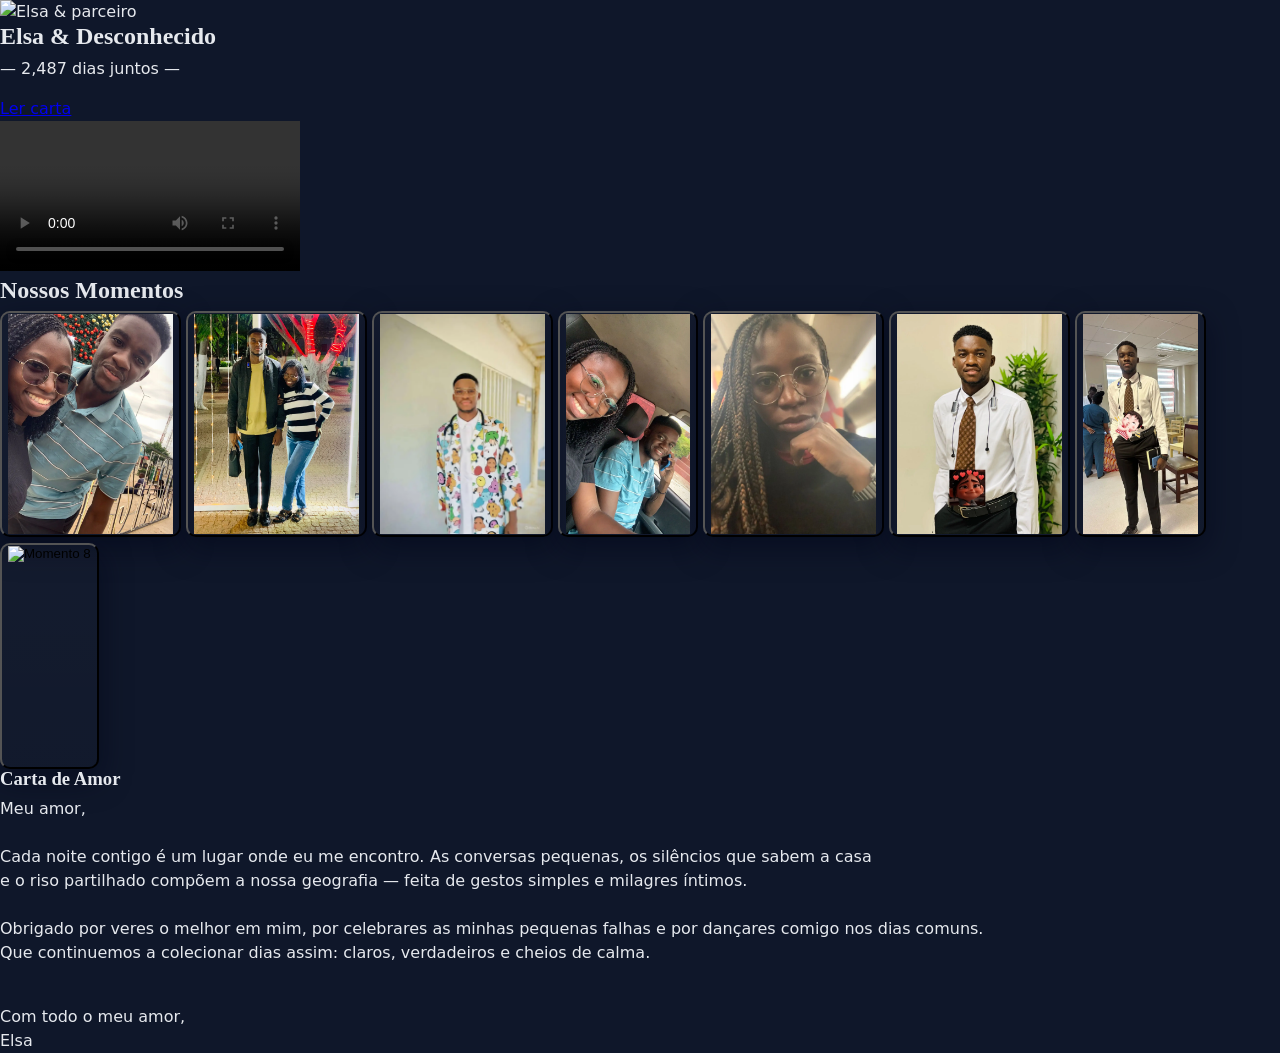
==== public/clients/elsa/index.html @ e3763e03 "talvez agora?" ====
<!doctype html>
<html lang="pt" class="scroll-smooth">
<head>
  <meta charset="utf-8" />
  <meta name="viewport" content="width=device-width,initial-scale=1" />
  <title>Elsa & Desconhecido — Moonlight • LoveLive</title>
  <meta name="description" content="Página Moonlight — amor sob a lua. Fotos, música e carta.">
  <script src="https://cdn.tailwindcss.com"></script>

  <script>
    tailwind.config = {
      theme: {
        extend: {
          colors: {
            moon: {
              deep: '#0F172A',
              soft: '#1E293B',
              silver: '#E5E7EB',
              glow: '#A78BFA'
            }
          },
          fontFamily: { display: ['Playfair Display','serif'], ui: ['Inter','sans-serif'] }
        }
      }
    }
  </script>

  <style>
  /* Theme variables */
:root{
  --moon-deep: #0F172A;
  --moon-soft: #1E293B;
  --moon-silver: #E5E7EB;
  --moon-glow: #A78BFA;
  --text-default: #E6E9EE;
  --muted: rgba(230,233,238,0.78);
  --glass: rgba(255,255,255,0.04);
  --card-shadow: 0 10px 30px rgba(2,6,23,0.55);
  --radius: 12px;
  --max-content-width: 1100px;
  --accent: var(--moon-glow);
  --transition-fast: 180ms;
  --transition-med: 320ms;
  --transition-slow: 520ms;
}

/* Base */
*{box-sizing:border-box}
html,body{height:100%}
body{
  margin:0;
  background:var(--moon-deep);
  color:var(--text-default);
  font-family:Inter,system-ui,-apple-system,"Segoe UI",Roboto,"Helvetica Neue",Arial;
  -webkit-font-smoothing:antialiased;
  -moz-osx-font-smoothing:grayscale;
  line-height:1.5;
  -webkit-text-size-adjust:100%;
}

/* Layout helpers */
.container{
  max-width:var(--max-content-width);
  margin:0 auto;
  padding:0 1rem;
}

/* Typography */
h1,h2,h3,h4{font-family:"Playfair Display",serif;margin:0 0 .5rem;line-height:1.05}
p{margin:0 0 1rem}
.lead{color:var(--muted);font-size:1.05rem}

/* Images */
.photo{object-fit:cover;display:block}
img{max-width:100%;height:auto;display:block}

/* Card / Polaroid */
.polaroid{
  background:linear-gradient(180deg, rgba(255,255,255,0.02), rgba(255,255,255,0.01));
  border-radius:10px;
  overflow:hidden;
  box-shadow:var(--card-shadow);
  transition:transform var(--transition-fast) ease, box-shadow var(--transition-fast) ease;
}
.polaroid:hover{ transform: translateY(-6px) scale(1.01); box-shadow: 0 18px 60px rgba(0,0,0,0.5); }

/* Gallery grid */
.grid-gallery{ display:grid; gap:0.75rem; grid-template-columns: repeat(2, 1fr); }
@media(min-width:768px){ .grid-gallery{ grid-template-columns: repeat(4, 1fr); } }

/* Buttons */
.btn{
  display:inline-flex; align-items:center; gap:.5rem;
  padding:.6rem 1rem; border-radius:999px; font-weight:600;
  transition:opacity var(--transition-fast), transform var(--transition-fast);
}
.btn-primary{ background:var(--accent); color:white; box-shadow:0 8px 26px rgba(167,139,250,0.12); }
.btn-ghost{ background:transparent; color:var(--muted); border:1px solid rgba(230,233,238,0.06); }

/* Lightbox (robust & immersive) */
/* Accepts both .ll-lightbox and #ll-lightbox naming */
.ll-lightbox, #ll-lightbox {
  position: fixed;
  inset: 0;
  display: none;
  align-items: center;
  justify-content: center;
  z-index: 9999;
  background: linear-gradient(180deg, rgba(2,6,23,0.92), rgba(2,6,23,0.96));
  backdrop-filter: blur(8px);
  padding: 2rem;
  -webkit-tap-highlight-color: transparent;
}
.ll-lightbox.open, #ll-lightbox.open { display:flex; }

/* lightbox content wrapper */
.ll-lightbox .content, #ll-lightbox .content {
  position: relative;
  width: min(1200px, 96vw);
  height: min(88vh, 960px);
  display:flex;
  align-items:center;
  justify-content:center;
  gap: 1rem;
}

/* the image itself (large, centered) */
.ll-lightbox img, #ll-lightbox img {
  width:auto;
  height:auto;
  max-width: 92vw;
  max-height: 88vh;
  object-fit: contain;
  border-radius: 14px;
  box-shadow: 0 40px 120px rgba(8,10,30,0.7);
  transition: transform var(--transition-fast) cubic-bezier(.2,.9,.2,1), opacity var(--transition-fast);
  transform-origin: center center;
}

/* subtle zoom animation */
@keyframes zoomSoft {
  from { opacity: 0; transform: scale(.96); }
  to   { opacity: 1; transform: scale(1); }
}
.ll-lightbox.open img, #ll-lightbox.open img { animation: zoomSoft .38s ease both; }

/* controls */
.ll-close, #ll-lightbox .ll-close, .ll-prev, .ll-next {
  position:absolute; z-index: 30;
  background: rgba(0,0,0,0.44); color: #fff;
  border: none; padding: 8px 10px; border-radius: 10px;
  cursor: pointer; backdrop-filter: blur(4px);
  transition: transform var(--transition-fast), opacity var(--transition-fast);
}
.ll-close { top: 16px; right: 16px; }
.ll-prev { left: 12px; top: 50%; transform: translateY(-50%); }
.ll-next { right: 12px; top: 50%; transform: translateY(-50%); }
.ll-close:focus, .ll-prev:focus, .ll-next:focus{ outline: 2px solid rgba(167,139,250,0.22); outline-offset: 3px; }

/* caption & touch hint */
.ll-caption{ color:var(--muted); font-size: .95rem; margin-top:.6rem; text-align:center; }
.ll-touchhint{ position:absolute; bottom:14px; left:50%; transform:translateX(-50%); color:rgba(230,233,238,0.85); font-size:12px; }

/* make controls less intrusive on mobile */
@media(max-width:640px){
  .ll-prev, .ll-next { display:none; }
  .ll-close { top: 10px; right:10px; padding:6px 8px; border-radius:8px; }
}

/* Reveal / micro-animations */
@keyframes fadeUp {
  0% { opacity: 0; transform: translateY(12px); }
  100% { opacity: 1; transform: translateY(0); }
}
@keyframes floatSlow {
  0% { transform: translateY(0); }
  50% { transform: translateY(-4px); }
  100% { transform: translateY(0); }
}
@keyframes pulseSoft {
  0% { transform: scale(1); opacity: 0.95; }
  50% { transform: scale(1.03); opacity: 1; }
  100% { transform: scale(1); opacity: 0.95; }
}

.reveal { animation: fadeUp var(--transition-slow) cubic-bezier(.2,.9,.2,1) forwards; }
.float-slow { animation: floatSlow 4s ease-in-out infinite; }
.pulse-soft { animation: pulseSoft 2.4s ease-in-out infinite; transform-origin:center; }

/* Word helpers (used by JS split) */
.word{ display:inline-block; will-change: transform, opacity; transform-origin: center; }

/* Accessibility: respect reduced motion */
@media (prefers-reduced-motion: reduce) {
  .reveal, .float-slow, .pulse-soft, .ll-lightbox img { animation: none !important; transition:none !important; }
}

/* Footer / small components */
.signature { font-family: "Playfair Display", serif; font-size:1.25rem; color:var(--accent); }

/* Utility helpers */
.hidden { display:none !important; }
.center { display:flex; align-items:center; justify-content:center; }

/* Small responsive tweaks */
@media(min-width:768px){
  .container { padding:0 2rem; }
  .polaroid img { height:220px; object-fit:cover; }
}
@media(max-width:767px){
  .polaroid img { height:160px; }
  .container { padding:0 1rem; }
}

  </style>
</head>
<body class="antialiased bg-moon-deep text-moon-silver font-ui">
  <main class="max-w-3xl mx-auto p-6">
    <!-- HERO -->
    <section class="text-center py-8">
      <div class="mx-auto w-56 h-56 rounded-full overflow-hidden ring-8 ring-moon-soft shadow-lg">
        <img src="/assets/hero.webp" alt="Elsa & parceiro" class="w-full h-full photo">
      </div>
      <h1 class="text-4xl font-bold text-white mt-6">Elsa <span class="text-moon-glow">&amp;</span> Desconhecido</h1>
      <p id="days" class="text-moon-silver/80 mt-2">— X dias juntos —</p>

      <div class="mt-6 flex justify-center gap-3">
      
        <a href="#carta" class="px-4 py-2 border border-moon-silver/20 text-moon-silver rounded-md">Ler carta</a>
      </div>
    </section>

    <!-- VIDEO (CINEMATIC) -->
    <section class="mt-8 bg-black/30 rounded-lg p-4">
      <video src="./assets/clip.mp4" controls playsinline class="w-full rounded-md"></video>
    </section>

    <!-- GALLERY -->
    <section class="mt-8">
      <h2 class="text-xl font-semibold text-white mb-3">Nossos Momentos</h2>

      <div id="gallery" class="grid grid-cols-2 md:grid-cols-4 gap-3">
        <button class="polaroid block p-0 border-0 bg-transparent" data-index="0" aria-label="Abrir imagem 1">
          <img class="w-full h-48 rounded-md photo gallery-img" src="./assets/gallery-01.webp" alt="Momento 1">
        </button>
        <button class="polaroid block p-0 border-0 bg-transparent" data-index="1" aria-label="Abrir imagem 2">
          <img class="w-full h-48 rounded-md photo gallery-img" src="./assets/gallery-02.webp" alt="Momento 2">
        </button>
        <button class="polaroid block p-0 border-0 bg-transparent" data-index="2" aria-label="Abrir imagem 3">
          <img class="w-full h-48 rounded-md photo gallery-img" src="./assets/gallery-03.webp" alt="Momento 3">
        </button>
        <button class="polaroid block p-0 border-0 bg-transparent" data-index="3" aria-label="Abrir imagem 4">
          <img class="w-full h-48 rounded-md photo gallery-img" src="./assets/gallery-04.webp" alt="Momento 4">
        </button>

        <button class="polaroid block p-0 border-0 bg-transparent" data-index="4" aria-label="Abrir imagem 5">
          <img class="w-full h-48 rounded-md photo gallery-img" src="./assets/gallery-05.webp" alt="Momento 5">
        </button>
        <button class="polaroid block p-0 border-0 bg-transparent" data-index="5" aria-label="Abrir imagem 6">
          <img class="w-full h-48 rounded-md photo gallery-img" src="./assets/gallery-06.webp" alt="Momento 6">
        </button>
        <button class="polaroid block p-0 border-0 bg-transparent" data-index="6" aria-label="Abrir imagem 7">
          <img class="w-full h-48 rounded-md photo gallery-img" src="./assets/gallery-07.webp" alt="Momento 7">
        </button>
        <button class="polaroid block p-0 border-0 bg-transparent" data-index="7" aria-label="Abrir imagem 8">
          <img class="w-full h-48 rounded-md photo gallery-img" src="clients/elsa/assets/gallery-08.webp" alt="Momento 8">
        </button>
      </div>
    </section>

  <section id="carta" class="mt-8 bg-moon-soft/6 p-5 rounded-md border border-moon-soft/20 overflow-hidden">
  <h3 class="text-lg font-semibold text-white mb-3">Carta de Amor</h3>

  <article class="relative prose prose-invert max-w-none">
    <p id="love-paragraph" class="text-moon-silver/90 leading-relaxed opacity-0 translate-y-3">
      <span class="word">Meu amor,</span><br><br>
      <span class="word">Cada noite contigo é um lugar onde eu me encontro.</span>
      <span class="word">As conversas pequenas, os silêncios que sabem a casa</span>
      <span class="word">e o riso partilhado compõem a nossa geografia — feita de gestos simples e milagres íntimos.</span><br><br>
      <span class="word">Obrigado por veres o melhor em mim, por celebrares as minhas pequenas falhas</span>
      <span class="word">e por dançares comigo nos dias comuns.</span>
      <span class="word">Que continuemos a colecionar dias assim: claros, verdadeiros e cheios de calma.</span><br><br>
    </p>

    <div class="mt-6 text-right">
      <div id="signature" class="text-sm text-moon-glow font-semibold opacity-0 scale-95">Com todo o meu amor,</div>
      <div id="sign-name" class="font-display text-2xl text-white font-bold mt-1 opacity-0 translate-y-2">Elsa</div>
    </div>
  </article>
</section>
  </main>

  <!-- LIGHTBOX -->
  <div id="ll-lightbox" class="ll-lightbox" role="dialog" aria-hidden="true" aria-label="Visualizador de imagens">
    <div class="content" role="document">
      <button class="ll-close" aria-label="Fechar (Esc)">✕</button>
      <button class="ll-prev" aria-label="Imagem anterior">‹</button>
      <div style="display:flex;flex-direction:column;align-items:center;">
        <img id="ll-img" src="" alt="" />
        <div id="ll-caption" class="ll-caption"></div>
        <div class="ll-touchhint">Swipe para navegar</div>
      </div>
      <button class="ll-next" aria-label="Próxima imagem">›</button>
    </div>
  </div>

  <script>
    // Data e elementos
    const galleryImgs = Array.from(document.querySelectorAll('.gallery-img'));
    const lightbox = document.getElementById('ll-lightbox');
    const llImg = document.getElementById('ll-img');
    const llCaption = document.getElementById('ll-caption');
    const btnClose = document.querySelector('.ll-close');
    const btnPrev = document.querySelector('.ll-prev');
    const btnNext = document.querySelector('.ll-next');
    let currentIndex = 0;

    const items = galleryImgs.map(img => ({
      src: img.getAttribute('src'),
      alt: img.getAttribute('alt') || ''
    }));

    function openLightbox(index){
      currentIndex = index;
      const it = items[currentIndex];
      llImg.src = it.src;
      llImg.alt = it.alt;
      llCaption.textContent = it.alt || `Imagem ${currentIndex + 1}`;
      lightbox.classList.add('open');
      lightbox.setAttribute('aria-hidden','false');
      // focus for keyboard control
      btnClose.focus();
      document.body.style.overflow = 'hidden';
    }
    function closeLightbox(){
      lightbox.classList.remove('open');
      lightbox.setAttribute('aria-hidden','true');
      llImg.src = '';
      document.body.style.overflow = '';
    }
    function next(){
      currentIndex = (currentIndex + 1) % items.length;
      updateLightbox();
    }
    function prev(){
      currentIndex = (currentIndex - 1 + items.length) % items.length;
      updateLightbox();
    }
    function updateLightbox(){
      const it = items[currentIndex];
      llImg.src = it.src;
      llImg.alt = it.alt;
      llCaption.textContent = it.alt || `Imagem ${currentIndex + 1}`;
    }

    // event binding
    document.querySelectorAll('#gallery [data-index]').forEach(btn=>{
      btn.addEventListener('click', (e)=>{
        const i = Number(btn.dataset.index);
        openLightbox(i);
      });
    });

    btnClose.addEventListener('click', closeLightbox);
    btnPrev.addEventListener('click', prev);
    btnNext.addEventListener('click', next);

    // keyboard
    document.addEventListener('keydown', (e)=>{
      if (lightbox.classList.contains('open')){
        if (e.key === 'Escape') closeLightbox();
        if (e.key === 'ArrowRight') next();
        if (e.key === 'ArrowLeft') prev();
      }
    });

    // click outside to close
    lightbox.addEventListener('click', (e)=>{
      if (e.target === lightbox) closeLightbox();
    });

    // touch swipe (simple)
    let startX = 0;
    llImg.addEventListener('touchstart', (e)=> {
      startX = e.touches[0].clientX;
    });
    llImg.addEventListener('touchend', (e)=> {
      const dx = e.changedTouches[0].clientX - startX;
      if (dx > 40) prev();
      else if (dx < -40) next();
    });

    // Optional: preload neighbor images for speed
    function preloadNeighbor(idx){
      const nextIdx = (idx + 1) % items.length;
      const prevIdx = (idx - 1 + items.length) % items.length;
      [nextIdx, prevIdx].forEach(i=>{
        const img = new Image();
        img.src = items[i].src;
      });
    }
    // update preload on open/update
    const obs = new MutationObserver(()=> preloadNeighbor(currentIndex));
    obs.observe(llImg, { attributes: true });

    // compute days from a start date (optional)
    (function computeDays(){
      const startISO = '2020-02-14'; // ajuste se necessário
      const start = new Date(startISO + 'T00:00:00');
      const now = new Date();
      const days = Math.max(0, Math.floor((now - start) / (1000*60*60*24)));
      const el = document.getElementById('days');
      if (el) el.textContent = `— ${days.toLocaleString()} dias juntos —`;
    })();
  </script>
  
<script>
(function() {
  function onReady(fn){ if (document.readyState !== 'loading') fn(); else document.addEventListener('DOMContentLoaded', fn); }

  onReady(function(){
    const para = document.getElementById('love-paragraph');
    const sigText = document.getElementById('sign-name');
    const sigNote = document.getElementById('signature');

    // safety: if para missing, bail out gracefully and reveal nothing
    if (!para) {
      // fallback: show signature if exists
      if (sigNote) sigNote.style.opacity = '1';
      if (sigText) sigText.style.opacity = '1';
      return;
    }

    // If spans.word are not present, wrap text into spans automatically
    let words = Array.from(para.querySelectorAll('.word'));
    if (words.length === 0) {
      // take the raw text (preserve inner line breaks)
      const raw = para.innerHTML.trim();
      // split by spaces but preserve <br> tags
      // convert into spans while preserving existing <br> and tags
      // simple approach: split on spaces and replace
      const tokens = raw.split(/\s+/);
      para.innerHTML = tokens.map(t => {
        if (t.includes('<br') || t === '<br>' || t === '<br/>') return t;
        return `<span class="word">${t.replace(/</g,'&lt;')}</span>`;
      }).join(' ');
      words = Array.from(para.querySelectorAll('.word'));
    }

    // prepare initial styles
    para.style.opacity = '0';
    words.forEach(w => { w.style.opacity = '0'; });

    // reveal helper (stagger + optional float)
    function revealOnce() {
      // reveal container with animation class (keeps CSS separation)
      para.classList.add('reveal');
      // stagger words
      words.forEach((w, i) => {
        const delay = 140 + i * 28;
        setTimeout(() => {
          w.style.transition = 'opacity 320ms ease, transform 360ms ease';
          w.style.opacity = '1';
          // subtle float for variety
          if (i % 4 === 0) w.classList.add('float-slow');
        }, delay);
      });

      // signature reveal after words
      setTimeout(() => {
        if (sigNote) { sigNote.classList.add('reveal','pulse-soft'); sigNote.style.opacity = '1'; }
        if (sigText) { sigText.classList.add('reveal'); sigText.style.opacity = '1'; }
      }, 850);
    }

    // IntersectionObserver to trigger when in view (with guard)
    let ioFired = false;
    if ('IntersectionObserver' in window) {
      const io = new IntersectionObserver((entries, obs) => {
        entries.forEach(entry => {
          if (!entry.isIntersecting) return;
          if (ioFired) return;
          ioFired = true;
          // ensure container visible (animation keyframes handle movement)
          para.style.opacity = '1';
          revealOnce();
          obs.disconnect();
        });
      }, { threshold: 0.16 });
      io.observe(para);
    } else {
      // fallback for older browsers: reveal after a short timeout
      setTimeout(() => {
        para.style.opacity = '1';
        revealOnce();
      }, 600);
    }

    // safety fallback if IO never fires (still hidden) -> reveal after 3s
    setTimeout(() => {
      if (!ioFired) {
        para.style.opacity = '1';
        revealOnce();
      }
    }, 3000);
  });
})();
</script>

</body>
</html>
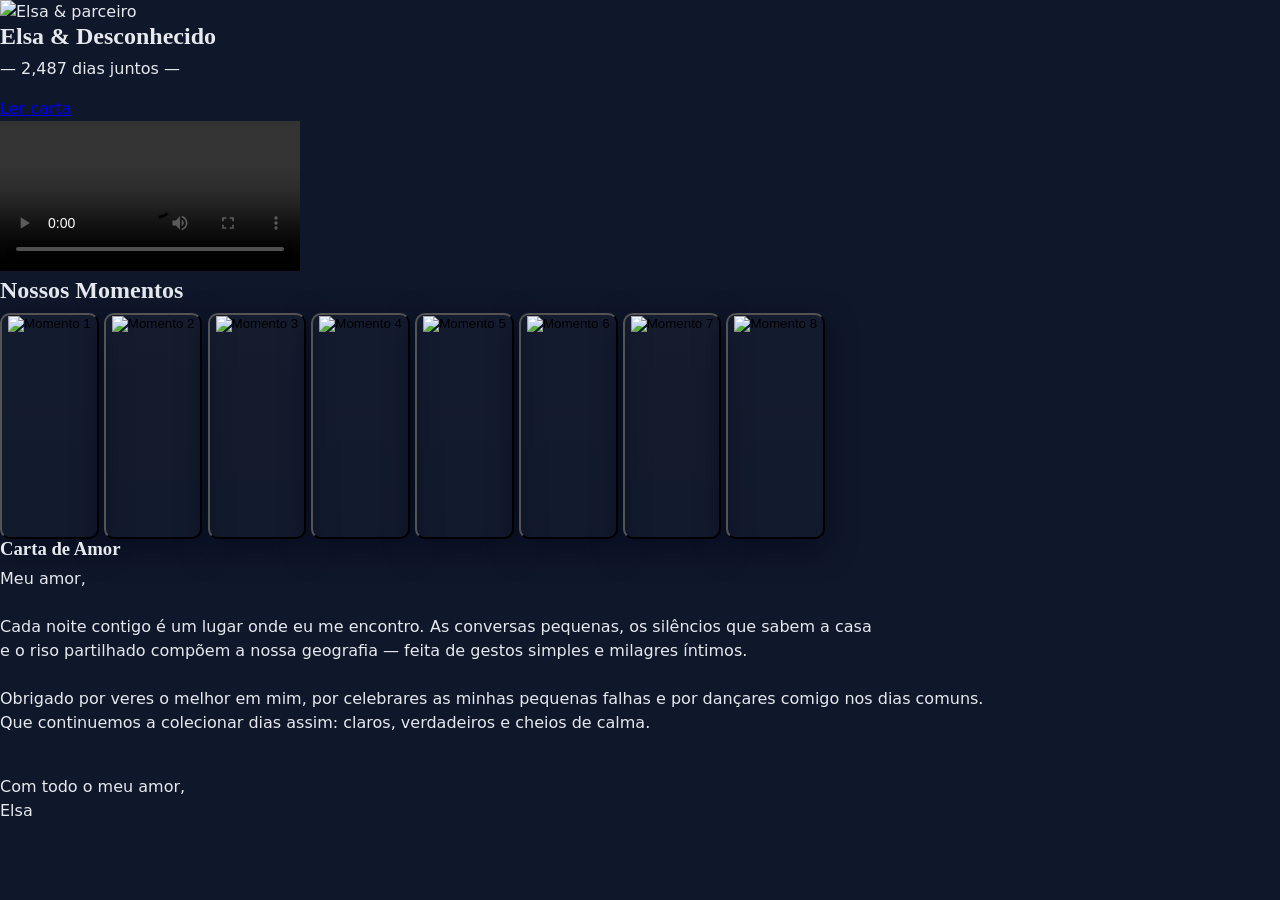
==== commit f6ec2d2c: "talvez agora? 2" ====
--- a/public/clients/elsa/index.html
+++ b/public/clients/elsa/index.html
@@ -5,214 +5,12 @@
   <meta name="viewport" content="width=device-width,initial-scale=1" />
   <title>Elsa & Desconhecido — Moonlight • LoveLive</title>
   <meta name="description" content="Página Moonlight — amor sob a lua. Fotos, música e carta.">
+  <link rel="stylesheet" href="style.css">
   <script src="https://cdn.tailwindcss.com"></script>
 
-  <script>
-    tailwind.config = {
-      theme: {
-        extend: {
-          colors: {
-            moon: {
-              deep: '#0F172A',
-              soft: '#1E293B',
-              silver: '#E5E7EB',
-              glow: '#A78BFA'
-            }
-          },
-          fontFamily: { display: ['Playfair Display','serif'], ui: ['Inter','sans-serif'] }
-        }
-      }
-    }
-  </script>
-
-  <style>
-  /* Theme variables */
-:root{
-  --moon-deep: #0F172A;
-  --moon-soft: #1E293B;
-  --moon-silver: #E5E7EB;
-  --moon-glow: #A78BFA;
-  --text-default: #E6E9EE;
-  --muted: rgba(230,233,238,0.78);
-  --glass: rgba(255,255,255,0.04);
-  --card-shadow: 0 10px 30px rgba(2,6,23,0.55);
-  --radius: 12px;
-  --max-content-width: 1100px;
-  --accent: var(--moon-glow);
-  --transition-fast: 180ms;
-  --transition-med: 320ms;
-  --transition-slow: 520ms;
-}
-
-/* Base */
-*{box-sizing:border-box}
-html,body{height:100%}
-body{
-  margin:0;
-  background:var(--moon-deep);
-  color:var(--text-default);
-  font-family:Inter,system-ui,-apple-system,"Segoe UI",Roboto,"Helvetica Neue",Arial;
-  -webkit-font-smoothing:antialiased;
-  -moz-osx-font-smoothing:grayscale;
-  line-height:1.5;
-  -webkit-text-size-adjust:100%;
-}
-
-/* Layout helpers */
-.container{
-  max-width:var(--max-content-width);
-  margin:0 auto;
-  padding:0 1rem;
-}
-
-/* Typography */
-h1,h2,h3,h4{font-family:"Playfair Display",serif;margin:0 0 .5rem;line-height:1.05}
-p{margin:0 0 1rem}
-.lead{color:var(--muted);font-size:1.05rem}
-
-/* Images */
-.photo{object-fit:cover;display:block}
-img{max-width:100%;height:auto;display:block}
-
-/* Card / Polaroid */
-.polaroid{
-  background:linear-gradient(180deg, rgba(255,255,255,0.02), rgba(255,255,255,0.01));
-  border-radius:10px;
-  overflow:hidden;
-  box-shadow:var(--card-shadow);
-  transition:transform var(--transition-fast) ease, box-shadow var(--transition-fast) ease;
-}
-.polaroid:hover{ transform: translateY(-6px) scale(1.01); box-shadow: 0 18px 60px rgba(0,0,0,0.5); }
-
-/* Gallery grid */
-.grid-gallery{ display:grid; gap:0.75rem; grid-template-columns: repeat(2, 1fr); }
-@media(min-width:768px){ .grid-gallery{ grid-template-columns: repeat(4, 1fr); } }
-
-/* Buttons */
-.btn{
-  display:inline-flex; align-items:center; gap:.5rem;
-  padding:.6rem 1rem; border-radius:999px; font-weight:600;
-  transition:opacity var(--transition-fast), transform var(--transition-fast);
-}
-.btn-primary{ background:var(--accent); color:white; box-shadow:0 8px 26px rgba(167,139,250,0.12); }
-.btn-ghost{ background:transparent; color:var(--muted); border:1px solid rgba(230,233,238,0.06); }
-
-/* Lightbox (robust & immersive) */
-/* Accepts both .ll-lightbox and #ll-lightbox naming */
-.ll-lightbox, #ll-lightbox {
-  position: fixed;
-  inset: 0;
-  display: none;
-  align-items: center;
-  justify-content: center;
-  z-index: 9999;
-  background: linear-gradient(180deg, rgba(2,6,23,0.92), rgba(2,6,23,0.96));
-  backdrop-filter: blur(8px);
-  padding: 2rem;
-  -webkit-tap-highlight-color: transparent;
-}
-.ll-lightbox.open, #ll-lightbox.open { display:flex; }
-
-/* lightbox content wrapper */
-.ll-lightbox .content, #ll-lightbox .content {
-  position: relative;
-  width: min(1200px, 96vw);
-  height: min(88vh, 960px);
-  display:flex;
-  align-items:center;
-  justify-content:center;
-  gap: 1rem;
-}
-
-/* the image itself (large, centered) */
-.ll-lightbox img, #ll-lightbox img {
-  width:auto;
-  height:auto;
-  max-width: 92vw;
-  max-height: 88vh;
-  object-fit: contain;
-  border-radius: 14px;
-  box-shadow: 0 40px 120px rgba(8,10,30,0.7);
-  transition: transform var(--transition-fast) cubic-bezier(.2,.9,.2,1), opacity var(--transition-fast);
-  transform-origin: center center;
-}
-
-/* subtle zoom animation */
-@keyframes zoomSoft {
-  from { opacity: 0; transform: scale(.96); }
-  to   { opacity: 1; transform: scale(1); }
-}
-.ll-lightbox.open img, #ll-lightbox.open img { animation: zoomSoft .38s ease both; }
-
-/* controls */
-.ll-close, #ll-lightbox .ll-close, .ll-prev, .ll-next {
-  position:absolute; z-index: 30;
-  background: rgba(0,0,0,0.44); color: #fff;
-  border: none; padding: 8px 10px; border-radius: 10px;
-  cursor: pointer; backdrop-filter: blur(4px);
-  transition: transform var(--transition-fast), opacity var(--transition-fast);
-}
-.ll-close { top: 16px; right: 16px; }
-.ll-prev { left: 12px; top: 50%; transform: translateY(-50%); }
-.ll-next { right: 12px; top: 50%; transform: translateY(-50%); }
-.ll-close:focus, .ll-prev:focus, .ll-next:focus{ outline: 2px solid rgba(167,139,250,0.22); outline-offset: 3px; }
-
-/* caption & touch hint */
-.ll-caption{ color:var(--muted); font-size: .95rem; margin-top:.6rem; text-align:center; }
-.ll-touchhint{ position:absolute; bottom:14px; left:50%; transform:translateX(-50%); color:rgba(230,233,238,0.85); font-size:12px; }
-
-/* make controls less intrusive on mobile */
-@media(max-width:640px){
-  .ll-prev, .ll-next { display:none; }
-  .ll-close { top: 10px; right:10px; padding:6px 8px; border-radius:8px; }
-}
-
-/* Reveal / micro-animations */
-@keyframes fadeUp {
-  0% { opacity: 0; transform: translateY(12px); }
-  100% { opacity: 1; transform: translateY(0); }
-}
-@keyframes floatSlow {
-  0% { transform: translateY(0); }
-  50% { transform: translateY(-4px); }
-  100% { transform: translateY(0); }
-}
-@keyframes pulseSoft {
-  0% { transform: scale(1); opacity: 0.95; }
-  50% { transform: scale(1.03); opacity: 1; }
-  100% { transform: scale(1); opacity: 0.95; }
-}
-
-.reveal { animation: fadeUp var(--transition-slow) cubic-bezier(.2,.9,.2,1) forwards; }
-.float-slow { animation: floatSlow 4s ease-in-out infinite; }
-.pulse-soft { animation: pulseSoft 2.4s ease-in-out infinite; transform-origin:center; }
-
-/* Word helpers (used by JS split) */
-.word{ display:inline-block; will-change: transform, opacity; transform-origin: center; }
-
-/* Accessibility: respect reduced motion */
-@media (prefers-reduced-motion: reduce) {
-  .reveal, .float-slow, .pulse-soft, .ll-lightbox img { animation: none !important; transition:none !important; }
-}
-
-/* Footer / small components */
-.signature { font-family: "Playfair Display", serif; font-size:1.25rem; color:var(--accent); }
-
-/* Utility helpers */
-.hidden { display:none !important; }
-.center { display:flex; align-items:center; justify-content:center; }
-
-/* Small responsive tweaks */
-@media(min-width:768px){
-  .container { padding:0 2rem; }
-  .polaroid img { height:220px; object-fit:cover; }
-}
-@media(max-width:767px){
-  .polaroid img { height:160px; }
-  .container { padding:0 1rem; }
-}
-
-  </style>
+  
+
+  
 </head>
 <body class="antialiased bg-moon-deep text-moon-silver font-ui">
   <main class="max-w-3xl mx-auto p-6">
@@ -232,7 +30,7 @@
 
     <!-- VIDEO (CINEMATIC) -->
     <section class="mt-8 bg-black/30 rounded-lg p-4">
-      <video src="./assets/clip.mp4" controls playsinline class="w-full rounded-md"></video>
+      <video src="/assets/clip.mp4" controls playsinline class="w-full rounded-md"></video>
     </section>
 
     <!-- GALLERY -->
@@ -241,26 +39,26 @@
 
       <div id="gallery" class="grid grid-cols-2 md:grid-cols-4 gap-3">
         <button class="polaroid block p-0 border-0 bg-transparent" data-index="0" aria-label="Abrir imagem 1">
-          <img class="w-full h-48 rounded-md photo gallery-img" src="./assets/gallery-01.webp" alt="Momento 1">
+          <img class="w-full h-48 rounded-md photo gallery-img" src="/assets/gallery-01.webp" alt="Momento 1">
         </button>
         <button class="polaroid block p-0 border-0 bg-transparent" data-index="1" aria-label="Abrir imagem 2">
-          <img class="w-full h-48 rounded-md photo gallery-img" src="./assets/gallery-02.webp" alt="Momento 2">
+          <img class="w-full h-48 rounded-md photo gallery-img" src="/assets/gallery-02.webp" alt="Momento 2">
         </button>
         <button class="polaroid block p-0 border-0 bg-transparent" data-index="2" aria-label="Abrir imagem 3">
-          <img class="w-full h-48 rounded-md photo gallery-img" src="./assets/gallery-03.webp" alt="Momento 3">
+          <img class="w-full h-48 rounded-md photo gallery-img" src="/assets/gallery-03.webp" alt="Momento 3">
         </button>
         <button class="polaroid block p-0 border-0 bg-transparent" data-index="3" aria-label="Abrir imagem 4">
-          <img class="w-full h-48 rounded-md photo gallery-img" src="./assets/gallery-04.webp" alt="Momento 4">
+          <img class="w-full h-48 rounded-md photo gallery-img" src="/assets/gallery-04.webp" alt="Momento 4">
         </button>
 
         <button class="polaroid block p-0 border-0 bg-transparent" data-index="4" aria-label="Abrir imagem 5">
-          <img class="w-full h-48 rounded-md photo gallery-img" src="./assets/gallery-05.webp" alt="Momento 5">
+          <img class="w-full h-48 rounded-md photo gallery-img" src="/assets/gallery-05.webp" alt="Momento 5">
         </button>
         <button class="polaroid block p-0 border-0 bg-transparent" data-index="5" aria-label="Abrir imagem 6">
-          <img class="w-full h-48 rounded-md photo gallery-img" src="./assets/gallery-06.webp" alt="Momento 6">
+          <img class="w-full h-48 rounded-md photo gallery-img" src="/assets/gallery-06.webp" alt="Momento 6">
         </button>
         <button class="polaroid block p-0 border-0 bg-transparent" data-index="6" aria-label="Abrir imagem 7">
-          <img class="w-full h-48 rounded-md photo gallery-img" src="./assets/gallery-07.webp" alt="Momento 7">
+          <img class="w-full h-48 rounded-md photo gallery-img" src="/assets/gallery-07.webp" alt="Momento 7">
         </button>
         <button class="polaroid block p-0 border-0 bg-transparent" data-index="7" aria-label="Abrir imagem 8">
           <img class="w-full h-48 rounded-md photo gallery-img" src="clients/elsa/assets/gallery-08.webp" alt="Momento 8">
@@ -507,5 +305,22 @@
 })();
 </script>
 
+<script>
+    tailwind.config = {
+      theme: {
+        extend: {
+          colors: {
+            moon: {
+              deep: '#0F172A',
+              soft: '#1E293B',
+              silver: '#E5E7EB',
+              glow: '#A78BFA'
+            }
+          },
+          fontFamily: { display: ['Playfair Display','serif'], ui: ['Inter','sans-serif'] }
+        }
+      }
+    }
+  </script>
 </body>
 </html>
--- a/public/clients/elsa/style.css
+++ b/public/clients/elsa/style.css
@@ -0,0 +1,185 @@
+  /* Theme variables */
+:root{
+  --moon-deep: #0F172A;
+  --moon-soft: #1E293B;
+  --moon-silver: #E5E7EB;
+  --moon-glow: #A78BFA;
+  --text-default: #E6E9EE;
+  --muted: rgba(230,233,238,0.78);
+  --glass: rgba(255,255,255,0.04);
+  --card-shadow: 0 10px 30px rgba(2,6,23,0.55);
+  --radius: 12px;
+  --max-content-width: 1100px;
+  --accent: var(--moon-glow);
+  --transition-fast: 180ms;
+  --transition-med: 320ms;
+  --transition-slow: 520ms;
+}
+
+/* Base */
+*{box-sizing:border-box}
+html,body{height:100%}
+body{
+  margin:0;
+  background:var(--moon-deep);
+  color:var(--text-default);
+  font-family:Inter,system-ui,-apple-system,"Segoe UI",Roboto,"Helvetica Neue",Arial;
+  -webkit-font-smoothing:antialiased;
+  -moz-osx-font-smoothing:grayscale;
+  line-height:1.5;
+  -webkit-text-size-adjust:100%;
+}
+
+/* Layout helpers */
+.container{
+  max-width:var(--max-content-width);
+  margin:0 auto;
+  padding:0 1rem;
+}
+
+/* Typography */
+h1,h2,h3,h4{font-family:"Playfair Display",serif;margin:0 0 .5rem;line-height:1.05}
+p{margin:0 0 1rem}
+.lead{color:var(--muted);font-size:1.05rem}
+
+/* Images */
+.photo{object-fit:cover;display:block}
+img{max-width:100%;height:auto;display:block}
+
+/* Card / Polaroid */
+.polaroid{
+  background:linear-gradient(180deg, rgba(255,255,255,0.02), rgba(255,255,255,0.01));
+  border-radius:10px;
+  overflow:hidden;
+  box-shadow:var(--card-shadow);
+  transition:transform var(--transition-fast) ease, box-shadow var(--transition-fast) ease;
+}
+.polaroid:hover{ transform: translateY(-6px) scale(1.01); box-shadow: 0 18px 60px rgba(0,0,0,0.5); }
+
+/* Gallery grid */
+.grid-gallery{ display:grid; gap:0.75rem; grid-template-columns: repeat(2, 1fr); }
+@media(min-width:768px){ .grid-gallery{ grid-template-columns: repeat(4, 1fr); } }
+
+/* Buttons */
+.btn{
+  display:inline-flex; align-items:center; gap:.5rem;
+  padding:.6rem 1rem; border-radius:999px; font-weight:600;
+  transition:opacity var(--transition-fast), transform var(--transition-fast);
+}
+.btn-primary{ background:var(--accent); color:white; box-shadow:0 8px 26px rgba(167,139,250,0.12); }
+.btn-ghost{ background:transparent; color:var(--muted); border:1px solid rgba(230,233,238,0.06); }
+
+/* Lightbox (robust & immersive) */
+/* Accepts both .ll-lightbox and #ll-lightbox naming */
+.ll-lightbox, #ll-lightbox {
+  position: fixed;
+  inset: 0;
+  display: none;
+  align-items: center;
+  justify-content: center;
+  z-index: 9999;
+  background: linear-gradient(180deg, rgba(2,6,23,0.92), rgba(2,6,23,0.96));
+  backdrop-filter: blur(8px);
+  padding: 2rem;
+  -webkit-tap-highlight-color: transparent;
+}
+.ll-lightbox.open, #ll-lightbox.open { display:flex; }
+
+/* lightbox content wrapper */
+.ll-lightbox .content, #ll-lightbox .content {
+  position: relative;
+  width: min(1200px, 96vw);
+  height: min(88vh, 960px);
+  display:flex;
+  align-items:center;
+  justify-content:center;
+  gap: 1rem;
+}
+
+/* the image itself (large, centered) */
+.ll-lightbox img, #ll-lightbox img {
+  width:auto;
+  height:auto;
+  max-width: 92vw;
+  max-height: 88vh;
+  object-fit: contain;
+  border-radius: 14px;
+  box-shadow: 0 40px 120px rgba(8,10,30,0.7);
+  transition: transform var(--transition-fast) cubic-bezier(.2,.9,.2,1), opacity var(--transition-fast);
+  transform-origin: center center;
+}
+
+/* subtle zoom animation */
+@keyframes zoomSoft {
+  from { opacity: 0; transform: scale(.96); }
+  to   { opacity: 1; transform: scale(1); }
+}
+.ll-lightbox.open img, #ll-lightbox.open img { animation: zoomSoft .38s ease both; }
+
+/* controls */
+.ll-close, #ll-lightbox .ll-close, .ll-prev, .ll-next {
+  position:absolute; z-index: 30;
+  background: rgba(0,0,0,0.44); color: #fff;
+  border: none; padding: 8px 10px; border-radius: 10px;
+  cursor: pointer; backdrop-filter: blur(4px);
+  transition: transform var(--transition-fast), opacity var(--transition-fast);
+}
+.ll-close { top: 16px; right: 16px; }
+.ll-prev { left: 12px; top: 50%; transform: translateY(-50%); }
+.ll-next { right: 12px; top: 50%; transform: translateY(-50%); }
+.ll-close:focus, .ll-prev:focus, .ll-next:focus{ outline: 2px solid rgba(167,139,250,0.22); outline-offset: 3px; }
+
+/* caption & touch hint */
+.ll-caption{ color:var(--muted); font-size: .95rem; margin-top:.6rem; text-align:center; }
+.ll-touchhint{ position:absolute; bottom:14px; left:50%; transform:translateX(-50%); color:rgba(230,233,238,0.85); font-size:12px; }
+
+/* make controls less intrusive on mobile */
+@media(max-width:640px){
+  .ll-prev, .ll-next { display:none; }
+  .ll-close { top: 10px; right:10px; padding:6px 8px; border-radius:8px; }
+}
+
+/* Reveal / micro-animations */
+@keyframes fadeUp {
+  0% { opacity: 0; transform: translateY(12px); }
+  100% { opacity: 1; transform: translateY(0); }
+}
+@keyframes floatSlow {
+  0% { transform: translateY(0); }
+  50% { transform: translateY(-4px); }
+  100% { transform: translateY(0); }
+}
+@keyframes pulseSoft {
+  0% { transform: scale(1); opacity: 0.95; }
+  50% { transform: scale(1.03); opacity: 1; }
+  100% { transform: scale(1); opacity: 0.95; }
+}
+
+.reveal { animation: fadeUp var(--transition-slow) cubic-bezier(.2,.9,.2,1) forwards; }
+.float-slow { animation: floatSlow 4s ease-in-out infinite; }
+.pulse-soft { animation: pulseSoft 2.4s ease-in-out infinite; transform-origin:center; }
+
+/* Word helpers (used by JS split) */
+.word{ display:inline-block; will-change: transform, opacity; transform-origin: center; }
+
+/* Accessibility: respect reduced motion */
+@media (prefers-reduced-motion: reduce) {
+  .reveal, .float-slow, .pulse-soft, .ll-lightbox img { animation: none !important; transition:none !important; }
+}
+
+/* Footer / small components */
+.signature { font-family: "Playfair Display", serif; font-size:1.25rem; color:var(--accent); }
+
+/* Utility helpers */
+.hidden { display:none !important; }
+.center { display:flex; align-items:center; justify-content:center; }
+
+/* Small responsive tweaks */
+@media(min-width:768px){
+  .container { padding:0 2rem; }
+  .polaroid img { height:220px; object-fit:cover; }
+}
+@media(max-width:767px){
+  .polaroid img { height:160px; }
+  .container { padding:0 1rem; }
+}
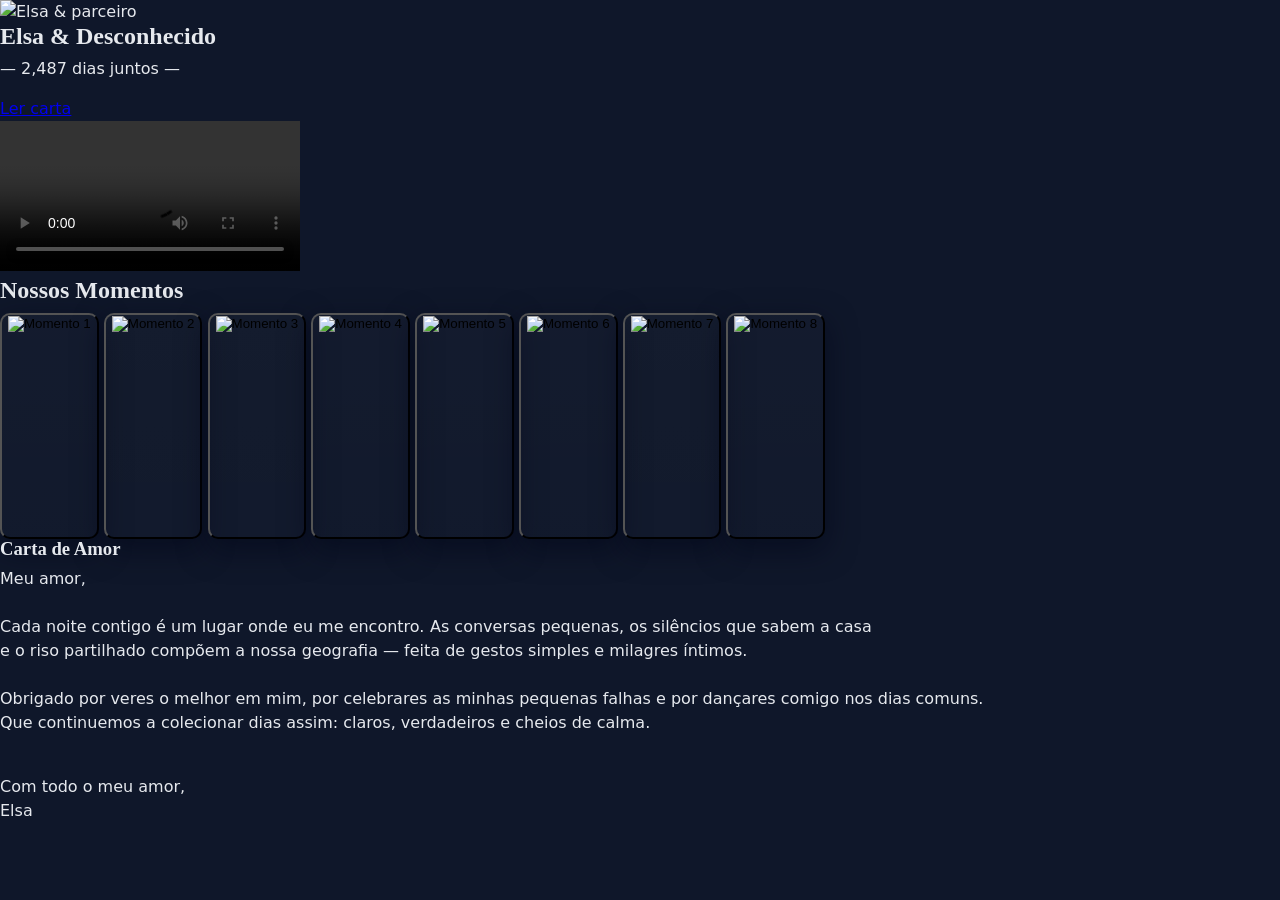
==== commit d173b20c: "talvez agora, funcionou no hero" ====
--- a/public/clients/elsa/index.html
+++ b/public/clients/elsa/index.html
@@ -17,7 +17,7 @@
     <!-- HERO -->
     <section class="text-center py-8">
       <div class="mx-auto w-56 h-56 rounded-full overflow-hidden ring-8 ring-moon-soft shadow-lg">
-        <img src="/assets/hero.webp" alt="Elsa & parceiro" class="w-full h-full photo">
+        <img src="/clients/elsa/assets/hero.webp" alt="Elsa & parceiro" class="w-full h-full photo">
       </div>
       <h1 class="text-4xl font-bold text-white mt-6">Elsa <span class="text-moon-glow">&amp;</span> Desconhecido</h1>
       <p id="days" class="text-moon-silver/80 mt-2">— X dias juntos —</p>
@@ -30,7 +30,7 @@
 
     <!-- VIDEO (CINEMATIC) -->
     <section class="mt-8 bg-black/30 rounded-lg p-4">
-      <video src="/assets/clip.mp4" controls playsinline class="w-full rounded-md"></video>
+      <video src="/clients/elsa/assets/clip.mp4" controls playsinline class="w-full rounded-md"></video>
     </section>
 
     <!-- GALLERY -->
@@ -39,29 +39,29 @@
 
       <div id="gallery" class="grid grid-cols-2 md:grid-cols-4 gap-3">
         <button class="polaroid block p-0 border-0 bg-transparent" data-index="0" aria-label="Abrir imagem 1">
-          <img class="w-full h-48 rounded-md photo gallery-img" src="/assets/gallery-01.webp" alt="Momento 1">
+          <img class="w-full h-48 rounded-md photo gallery-img" src="/clients/elsa/assets/gallery-01.webp" alt="Momento 1">
         </button>
         <button class="polaroid block p-0 border-0 bg-transparent" data-index="1" aria-label="Abrir imagem 2">
-          <img class="w-full h-48 rounded-md photo gallery-img" src="/assets/gallery-02.webp" alt="Momento 2">
+          <img class="w-full h-48 rounded-md photo gallery-img" src="/clients/elsa/assets/gallery-02.webp" alt="Momento 2">
         </button>
         <button class="polaroid block p-0 border-0 bg-transparent" data-index="2" aria-label="Abrir imagem 3">
-          <img class="w-full h-48 rounded-md photo gallery-img" src="/assets/gallery-03.webp" alt="Momento 3">
+          <img class="w-full h-48 rounded-md photo gallery-img" src="/clients/elsa/assets/gallery-03.webp" alt="Momento 3">
         </button>
         <button class="polaroid block p-0 border-0 bg-transparent" data-index="3" aria-label="Abrir imagem 4">
-          <img class="w-full h-48 rounded-md photo gallery-img" src="/assets/gallery-04.webp" alt="Momento 4">
+          <img class="w-full h-48 rounded-md photo gallery-img" src="/clients/elsa/assets/gallery-04.webp" alt="Momento 4">
         </button>
 
         <button class="polaroid block p-0 border-0 bg-transparent" data-index="4" aria-label="Abrir imagem 5">
-          <img class="w-full h-48 rounded-md photo gallery-img" src="/assets/gallery-05.webp" alt="Momento 5">
+          <img class="w-full h-48 rounded-md photo gallery-img" src="/clients/elsa/assets/gallery-05.webp" alt="Momento 5">
         </button>
         <button class="polaroid block p-0 border-0 bg-transparent" data-index="5" aria-label="Abrir imagem 6">
-          <img class="w-full h-48 rounded-md photo gallery-img" src="/assets/gallery-06.webp" alt="Momento 6">
+          <img class="w-full h-48 rounded-md photo gallery-img" src="/clients/elsa/assets/gallery-06.webp" alt="Momento 6">
         </button>
         <button class="polaroid block p-0 border-0 bg-transparent" data-index="6" aria-label="Abrir imagem 7">
-          <img class="w-full h-48 rounded-md photo gallery-img" src="/assets/gallery-07.webp" alt="Momento 7">
+          <img class="w-full h-48 rounded-md photo gallery-img" src="/clients/elsa/assets/gallery-07.webp" alt="Momento 7">
         </button>
         <button class="polaroid block p-0 border-0 bg-transparent" data-index="7" aria-label="Abrir imagem 8">
-          <img class="w-full h-48 rounded-md photo gallery-img" src="clients/elsa/assets/gallery-08.webp" alt="Momento 8">
+          <img class="w-full h-48 rounded-md photo gallery-img" src="/clients/elsa/assets/gallery-08.webp" alt="Momento 8">
         </button>
       </div>
     </section>
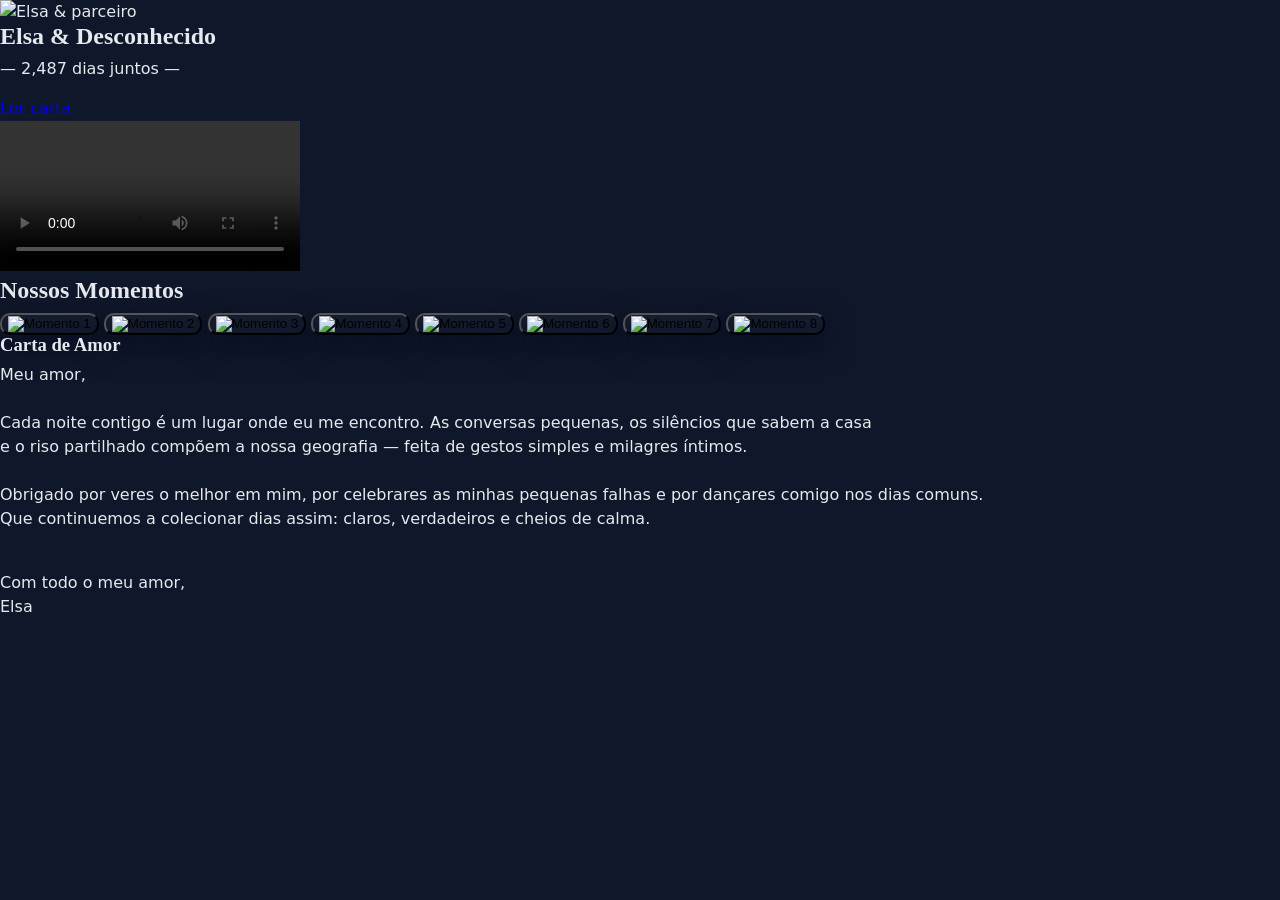
==== commit 48f0097e: "corrigindo orientação das img" ====
--- a/public/clients/elsa/index.html
+++ b/public/clients/elsa/index.html
@@ -5,307 +5,115 @@
   <meta name="viewport" content="width=device-width,initial-scale=1" />
   <title>Elsa & Desconhecido — Moonlight • LoveLive</title>
   <meta name="description" content="Página Moonlight — amor sob a lua. Fotos, música e carta.">
-  <link rel="stylesheet" href="style.css">
+  
   <script src="https://cdn.tailwindcss.com"></script>
 
-  
-
-  
-</head>
-<body class="antialiased bg-moon-deep text-moon-silver font-ui">
-  <main class="max-w-3xl mx-auto p-6">
-    <!-- HERO -->
-    <section class="text-center py-8">
-      <div class="mx-auto w-56 h-56 rounded-full overflow-hidden ring-8 ring-moon-soft shadow-lg">
-        <img src="/clients/elsa/assets/hero.webp" alt="Elsa & parceiro" class="w-full h-full photo">
-      </div>
-      <h1 class="text-4xl font-bold text-white mt-6">Elsa <span class="text-moon-glow">&amp;</span> Desconhecido</h1>
-      <p id="days" class="text-moon-silver/80 mt-2">— X dias juntos —</p>
-
-      <div class="mt-6 flex justify-center gap-3">
-      
-        <a href="#carta" class="px-4 py-2 border border-moon-silver/20 text-moon-silver rounded-md">Ler carta</a>
-      </div>
-    </section>
-
-    <!-- VIDEO (CINEMATIC) -->
-    <section class="mt-8 bg-black/30 rounded-lg p-4">
-      <video src="/clients/elsa/assets/clip.mp4" controls playsinline class="w-full rounded-md"></video>
-    </section>
-
-    <!-- GALLERY -->
-    <section class="mt-8">
-      <h2 class="text-xl font-semibold text-white mb-3">Nossos Momentos</h2>
-
-      <div id="gallery" class="grid grid-cols-2 md:grid-cols-4 gap-3">
-        <button class="polaroid block p-0 border-0 bg-transparent" data-index="0" aria-label="Abrir imagem 1">
-          <img class="w-full h-48 rounded-md photo gallery-img" src="/clients/elsa/assets/gallery-01.webp" alt="Momento 1">
-        </button>
-        <button class="polaroid block p-0 border-0 bg-transparent" data-index="1" aria-label="Abrir imagem 2">
-          <img class="w-full h-48 rounded-md photo gallery-img" src="/clients/elsa/assets/gallery-02.webp" alt="Momento 2">
-        </button>
-        <button class="polaroid block p-0 border-0 bg-transparent" data-index="2" aria-label="Abrir imagem 3">
-          <img class="w-full h-48 rounded-md photo gallery-img" src="/clients/elsa/assets/gallery-03.webp" alt="Momento 3">
-        </button>
-        <button class="polaroid block p-0 border-0 bg-transparent" data-index="3" aria-label="Abrir imagem 4">
-          <img class="w-full h-48 rounded-md photo gallery-img" src="/clients/elsa/assets/gallery-04.webp" alt="Momento 4">
-        </button>
-
-        <button class="polaroid block p-0 border-0 bg-transparent" data-index="4" aria-label="Abrir imagem 5">
-          <img class="w-full h-48 rounded-md photo gallery-img" src="/clients/elsa/assets/gallery-05.webp" alt="Momento 5">
-        </button>
-        <button class="polaroid block p-0 border-0 bg-transparent" data-index="5" aria-label="Abrir imagem 6">
-          <img class="w-full h-48 rounded-md photo gallery-img" src="/clients/elsa/assets/gallery-06.webp" alt="Momento 6">
-        </button>
-        <button class="polaroid block p-0 border-0 bg-transparent" data-index="6" aria-label="Abrir imagem 7">
-          <img class="w-full h-48 rounded-md photo gallery-img" src="/clients/elsa/assets/gallery-07.webp" alt="Momento 7">
-        </button>
-        <button class="polaroid block p-0 border-0 bg-transparent" data-index="7" aria-label="Abrir imagem 8">
-          <img class="w-full h-48 rounded-md photo gallery-img" src="/clients/elsa/assets/gallery-08.webp" alt="Momento 8">
-        </button>
-      </div>
-    </section>
-
-  <section id="carta" class="mt-8 bg-moon-soft/6 p-5 rounded-md border border-moon-soft/20 overflow-hidden">
-  <h3 class="text-lg font-semibold text-white mb-3">Carta de Amor</h3>
-
-  <article class="relative prose prose-invert max-w-none">
-    <p id="love-paragraph" class="text-moon-silver/90 leading-relaxed opacity-0 translate-y-3">
-      <span class="word">Meu amor,</span><br><br>
-      <span class="word">Cada noite contigo é um lugar onde eu me encontro.</span>
-      <span class="word">As conversas pequenas, os silêncios que sabem a casa</span>
-      <span class="word">e o riso partilhado compõem a nossa geografia — feita de gestos simples e milagres íntimos.</span><br><br>
-      <span class="word">Obrigado por veres o melhor em mim, por celebrares as minhas pequenas falhas</span>
-      <span class="word">e por dançares comigo nos dias comuns.</span>
-      <span class="word">Que continuemos a colecionar dias assim: claros, verdadeiros e cheios de calma.</span><br><br>
-    </p>
-
-    <div class="mt-6 text-right">
-      <div id="signature" class="text-sm text-moon-glow font-semibold opacity-0 scale-95">Com todo o meu amor,</div>
-      <div id="sign-name" class="font-display text-2xl text-white font-bold mt-1 opacity-0 translate-y-2">Elsa</div>
-    </div>
-  </article>
-</section>
-  </main>
-
-  <!-- LIGHTBOX -->
-  <div id="ll-lightbox" class="ll-lightbox" role="dialog" aria-hidden="true" aria-label="Visualizador de imagens">
-    <div class="content" role="document">
-      <button class="ll-close" aria-label="Fechar (Esc)">✕</button>
-      <button class="ll-prev" aria-label="Imagem anterior">‹</button>
-      <div style="display:flex;flex-direction:column;align-items:center;">
-        <img id="ll-img" src="" alt="" />
-        <div id="ll-caption" class="ll-caption"></div>
-        <div class="ll-touchhint">Swipe para navegar</div>
-      </div>
-      <button class="ll-next" aria-label="Próxima imagem">›</button>
-    </div>
-  </div>
+  <style>
+    /* Theme variables */
+    :root {
+      --moon-deep: #0F172A;
+      --moon-soft: #1E293B;
+      --moon-silver: #E5E7EB;
+      --moon-glow: #A78BFA;
+      --text-default: #E6E9EE;
+      --muted: rgba(230,233,238,0.78);
+      --glass: rgba(255,255,255,0.04);
+      --card-shadow: 0 10px 30px rgba(2,6,23,0.55);
+      --radius: 12px;
+      --max-content-width: 1100px;
+      --accent: var(--moon-glow);
+      --transition-fast: 180ms;
+      --transition-med: 320ms;
+      --transition-slow: 520ms;
+    }
+
+    /* Base */
+    * { box-sizing: border-box; }
+    html, body { height: 100%; }
+    body {
+      margin: 0;
+      background: var(--moon-deep);
+      color: var(--text-default);
+      font-family: Inter, system-ui, -apple-system, "Segoe UI", Roboto, "Helvetica Neue", Arial;
+      -webkit-font-smoothing: antialiased;
+      -moz-osx-font-smoothing: grayscale;
+      line-height: 1.5;
+      -webkit-text-size-adjust: 100%;
+    }
+
+    /* Layout helpers */
+    .container { max-width: var(--max-content-width); margin: 0 auto; padding: 0 1rem; }
+
+    /* Typography */
+    h1, h2, h3, h4 { font-family: "Playfair Display", serif; margin: 0 0 .5rem; line-height: 1.05; }
+    p { margin: 0 0 1rem; }
+    .lead { color: var(--muted); font-size: 1.05rem; }
+
+    /* Images */
+    .photo { object-fit: cover; display: block; }
+    img { max-width: 100%; height: auto; display: block; }
+
+    /* Card / Polaroid */
+    .polaroid {
+      background: linear-gradient(180deg, rgba(255,255,255,0.02), rgba(255,255,255,0.01));
+      border-radius: 10px;
+      overflow: hidden;
+      box-shadow: var(--card-shadow);
+      transition: transform var(--transition-fast) ease, box-shadow var(--transition-fast) ease;
+      cursor: pointer;
+    }
+    .polaroid:hover { transform: translateY(-6px) scale(1.01); box-shadow: 0 18px 60px rgba(0,0,0,0.5); }
+
+    /* Lightbox (robust & immersive) */
+    .ll-lightbox {
+      position: fixed; inset: 0; display: none; align-items: center; justify-content: center;
+      z-index: 9999; background: linear-gradient(180deg, rgba(2,6,23,0.92), rgba(2,6,23,0.96));
+      backdrop-filter: blur(8px); padding: 2rem; -webkit-tap-highlight-color: transparent;
+    }
+    .ll-lightbox.open { display: flex; }
+
+    .ll-lightbox .content {
+      position: relative; width: min(1200px, 96vw); height: min(88vh, 960px);
+      display: flex; align-items: center; justify-content: center; gap: 1rem;
+    }
+
+    .ll-lightbox img {
+      width: auto; height: auto; max-width: 92vw; max-height: 88vh; object-fit: contain;
+      border-radius: 14px; box-shadow: 0 40px 120px rgba(8,10,30,0.7);
+      transition: transform var(--transition-fast) cubic-bezier(.2,.9,.2,1), opacity var(--transition-fast);
+      transform-origin: center center;
+    }
+
+    /* Controls */
+    .ll-close, .ll-prev, .ll-next {
+      position: absolute; z-index: 30; background: rgba(0,0,0,0.44); color: #fff;
+      border: none; padding: 8px 10px; border-radius: 10px; cursor: pointer;
+      backdrop-filter: blur(4px); transition: transform var(--transition-fast), opacity var(--transition-fast);
+    }
+    .ll-close { top: 16px; right: 16px; }
+    .ll-prev { left: 12px; top: 50%; transform: translateY(-50%); }
+    .ll-next { right: 12px; top: 50%; transform: translateY(-50%); }
+
+    .ll-caption { color: var(--muted); font-size: .95rem; margin-top: .6rem; text-align: center; width: 100%; position: absolute; bottom: -40px; }
+    .ll-touchhint { position: absolute; bottom: 14px; left: 50%; transform: translateX(-50%); color: rgba(230,233,238,0.85); font-size: 12px; }
+
+    /* Animations */
+    @keyframes fadeUp { 0% { opacity: 0; transform: translateY(12px); } 100% { opacity: 1; transform: translateY(0); } }
+    @keyframes floatSlow { 0% { transform: translateY(0); } 50% { transform: translateY(-4px); } 100% { transform: translateY(0); } }
+    @keyframes pulseSoft { 0% { transform: scale(1); opacity: 0.95; } 50% { transform: scale(1.03); opacity: 1; } 100% { transform: scale(1); opacity: 0.95; } }
+
+    .reveal { animation: fadeUp var(--transition-slow) cubic-bezier(.2,.9,.2,1) forwards; }
+    .float-slow { animation: floatSlow 4s ease-in-out infinite; }
+    .pulse-soft { animation: pulseSoft 2.4s ease-in-out infinite; transform-origin: center; }
+    .word { display: inline-block; will-change: transform, opacity; transform-origin: center; }
+
+    @media(max-width:640px) {
+      .ll-prev, .ll-next { display: none; }
+      .ll-close { top: 10px; right: 10px; padding: 6px 8px; border-radius: 8px; }
+    }
+  </style>
 
   <script>
-    // Data e elementos
-    const galleryImgs = Array.from(document.querySelectorAll('.gallery-img'));
-    const lightbox = document.getElementById('ll-lightbox');
-    const llImg = document.getElementById('ll-img');
-    const llCaption = document.getElementById('ll-caption');
-    const btnClose = document.querySelector('.ll-close');
-    const btnPrev = document.querySelector('.ll-prev');
-    const btnNext = document.querySelector('.ll-next');
-    let currentIndex = 0;
-
-    const items = galleryImgs.map(img => ({
-      src: img.getAttribute('src'),
-      alt: img.getAttribute('alt') || ''
-    }));
-
-    function openLightbox(index){
-      currentIndex = index;
-      const it = items[currentIndex];
-      llImg.src = it.src;
-      llImg.alt = it.alt;
-      llCaption.textContent = it.alt || `Imagem ${currentIndex + 1}`;
-      lightbox.classList.add('open');
-      lightbox.setAttribute('aria-hidden','false');
-      // focus for keyboard control
-      btnClose.focus();
-      document.body.style.overflow = 'hidden';
-    }
-    function closeLightbox(){
-      lightbox.classList.remove('open');
-      lightbox.setAttribute('aria-hidden','true');
-      llImg.src = '';
-      document.body.style.overflow = '';
-    }
-    function next(){
-      currentIndex = (currentIndex + 1) % items.length;
-      updateLightbox();
-    }
-    function prev(){
-      currentIndex = (currentIndex - 1 + items.length) % items.length;
-      updateLightbox();
-    }
-    function updateLightbox(){
-      const it = items[currentIndex];
-      llImg.src = it.src;
-      llImg.alt = it.alt;
-      llCaption.textContent = it.alt || `Imagem ${currentIndex + 1}`;
-    }
-
-    // event binding
-    document.querySelectorAll('#gallery [data-index]').forEach(btn=>{
-      btn.addEventListener('click', (e)=>{
-        const i = Number(btn.dataset.index);
-        openLightbox(i);
-      });
-    });
-
-    btnClose.addEventListener('click', closeLightbox);
-    btnPrev.addEventListener('click', prev);
-    btnNext.addEventListener('click', next);
-
-    // keyboard
-    document.addEventListener('keydown', (e)=>{
-      if (lightbox.classList.contains('open')){
-        if (e.key === 'Escape') closeLightbox();
-        if (e.key === 'ArrowRight') next();
-        if (e.key === 'ArrowLeft') prev();
-      }
-    });
-
-    // click outside to close
-    lightbox.addEventListener('click', (e)=>{
-      if (e.target === lightbox) closeLightbox();
-    });
-
-    // touch swipe (simple)
-    let startX = 0;
-    llImg.addEventListener('touchstart', (e)=> {
-      startX = e.touches[0].clientX;
-    });
-    llImg.addEventListener('touchend', (e)=> {
-      const dx = e.changedTouches[0].clientX - startX;
-      if (dx > 40) prev();
-      else if (dx < -40) next();
-    });
-
-    // Optional: preload neighbor images for speed
-    function preloadNeighbor(idx){
-      const nextIdx = (idx + 1) % items.length;
-      const prevIdx = (idx - 1 + items.length) % items.length;
-      [nextIdx, prevIdx].forEach(i=>{
-        const img = new Image();
-        img.src = items[i].src;
-      });
-    }
-    // update preload on open/update
-    const obs = new MutationObserver(()=> preloadNeighbor(currentIndex));
-    obs.observe(llImg, { attributes: true });
-
-    // compute days from a start date (optional)
-    (function computeDays(){
-      const startISO = '2020-02-14'; // ajuste se necessário
-      const start = new Date(startISO + 'T00:00:00');
-      const now = new Date();
-      const days = Math.max(0, Math.floor((now - start) / (1000*60*60*24)));
-      const el = document.getElementById('days');
-      if (el) el.textContent = `— ${days.toLocaleString()} dias juntos —`;
-    })();
-  </script>
-  
-<script>
-(function() {
-  function onReady(fn){ if (document.readyState !== 'loading') fn(); else document.addEventListener('DOMContentLoaded', fn); }
-
-  onReady(function(){
-    const para = document.getElementById('love-paragraph');
-    const sigText = document.getElementById('sign-name');
-    const sigNote = document.getElementById('signature');
-
-    // safety: if para missing, bail out gracefully and reveal nothing
-    if (!para) {
-      // fallback: show signature if exists
-      if (sigNote) sigNote.style.opacity = '1';
-      if (sigText) sigText.style.opacity = '1';
-      return;
-    }
-
-    // If spans.word are not present, wrap text into spans automatically
-    let words = Array.from(para.querySelectorAll('.word'));
-    if (words.length === 0) {
-      // take the raw text (preserve inner line breaks)
-      const raw = para.innerHTML.trim();
-      // split by spaces but preserve <br> tags
-      // convert into spans while preserving existing <br> and tags
-      // simple approach: split on spaces and replace
-      const tokens = raw.split(/\s+/);
-      para.innerHTML = tokens.map(t => {
-        if (t.includes('<br') || t === '<br>' || t === '<br/>') return t;
-        return `<span class="word">${t.replace(/</g,'&lt;')}</span>`;
-      }).join(' ');
-      words = Array.from(para.querySelectorAll('.word'));
-    }
-
-    // prepare initial styles
-    para.style.opacity = '0';
-    words.forEach(w => { w.style.opacity = '0'; });
-
-    // reveal helper (stagger + optional float)
-    function revealOnce() {
-      // reveal container with animation class (keeps CSS separation)
-      para.classList.add('reveal');
-      // stagger words
-      words.forEach((w, i) => {
-        const delay = 140 + i * 28;
-        setTimeout(() => {
-          w.style.transition = 'opacity 320ms ease, transform 360ms ease';
-          w.style.opacity = '1';
-          // subtle float for variety
-          if (i % 4 === 0) w.classList.add('float-slow');
-        }, delay);
-      });
-
-      // signature reveal after words
-      setTimeout(() => {
-        if (sigNote) { sigNote.classList.add('reveal','pulse-soft'); sigNote.style.opacity = '1'; }
-        if (sigText) { sigText.classList.add('reveal'); sigText.style.opacity = '1'; }
-      }, 850);
-    }
-
-    // IntersectionObserver to trigger when in view (with guard)
-    let ioFired = false;
-    if ('IntersectionObserver' in window) {
-      const io = new IntersectionObserver((entries, obs) => {
-        entries.forEach(entry => {
-          if (!entry.isIntersecting) return;
-          if (ioFired) return;
-          ioFired = true;
-          // ensure container visible (animation keyframes handle movement)
-          para.style.opacity = '1';
-          revealOnce();
-          obs.disconnect();
-        });
-      }, { threshold: 0.16 });
-      io.observe(para);
-    } else {
-      // fallback for older browsers: reveal after a short timeout
-      setTimeout(() => {
-        para.style.opacity = '1';
-        revealOnce();
-      }, 600);
-    }
-
-    // safety fallback if IO never fires (still hidden) -> reveal after 3s
-    setTimeout(() => {
-      if (!ioFired) {
-        para.style.opacity = '1';
-        revealOnce();
-      }
-    }, 3000);
-  });
-})();
-</script>
-
-<script>
     tailwind.config = {
       theme: {
         extend: {
@@ -322,5 +130,232 @@
       }
     }
   </script>
+</head>
+
+<body class="antialiased bg-moon-deep text-moon-silver font-ui">
+  <main class="max-w-3xl mx-auto p-6">
+    <section class="text-center py-8">
+      <div class="mx-auto w-56 h-56 rounded-full overflow-hidden ring-8 ring-moon-soft shadow-lg">
+        <img src="/clients/elsa/assets/hero.webp" alt="Elsa & parceiro" class="w-full h-full photo">
+      </div>
+      <h1 class="text-4xl font-bold text-white mt-6">Elsa <span class="text-moon-glow">&amp;</span> Desconhecido</h1>
+      <p id="days" class="text-moon-silver/80 mt-2">— X dias juntos —</p>
+
+      <div class="mt-6 flex justify-center gap-3">
+        <a href="#carta" class="px-4 py-2 border border-moon-silver/20 text-moon-silver rounded-md hover:bg-moon-soft transition-colors">Ler carta</a>
+      </div>
+    </section>
+
+    <section class="mt-8 bg-black/30 rounded-lg p-4">
+      <video src="/clients/elsa/assets/clip.mp4" controls playsinline class="w-full rounded-md"></video>
+    </section>
+
+    <section class="mt-8">
+      <h2 class="text-xl font-semibold text-white mb-3">Nossos Momentos</h2>
+
+      <div id="gallery" class="grid grid-cols-2 md:grid-cols-4 gap-3">
+        <button class="polaroid block p-0 border-0 bg-transparent" data-index="0" aria-label="Abrir imagem 1">
+          <img class="w-full h-48 rounded-md photo gallery-img" src="/clients/elsa/assets/gallery-01.webp" alt="Momento 1">
+        </button>
+        <button class="polaroid block p-0 border-0 bg-transparent" data-index="1" aria-label="Abrir imagem 2">
+          <img class="w-full h-48 rounded-md photo gallery-img" src="/clients/elsa/assets/gallery-02.webp" alt="Momento 2">
+        </button>
+        <button class="polaroid block p-0 border-0 bg-transparent" data-index="2" aria-label="Abrir imagem 3">
+          <img class="w-full h-48 rounded-md photo gallery-img" src="/clients/elsa/assets/gallery-03.webp" alt="Momento 3">
+        </button>
+        <button class="polaroid block p-0 border-0 bg-transparent" data-index="3" aria-label="Abrir imagem 4">
+          <img class="w-full h-48 rounded-md photo gallery-img" src="/clients/elsa/assets/gallery-04.webp" alt="Momento 4">
+        </button>
+
+        <button class="polaroid block p-0 border-0 bg-transparent" data-index="4" aria-label="Abrir imagem 5">
+          <img class="w-full h-48 rounded-md photo gallery-img" src="/clients/elsa/assets/gallery-05.webp" alt="Momento 5">
+        </button>
+        <button class="polaroid block p-0 border-0 bg-transparent" data-index="5" aria-label="Abrir imagem 6">
+          <img class="w-full h-48 rounded-md photo gallery-img" src="/clients/elsa/assets/gallery-06.webp" alt="Momento 6">
+        </button>
+        <button class="polaroid block p-0 border-0 bg-transparent" data-index="6" aria-label="Abrir imagem 7">
+          <img class="w-full h-48 rounded-md photo gallery-img" src="/clients/elsa/assets/gallery-07.webp" alt="Momento 7">
+        </button>
+        <button class="polaroid block p-0 border-0 bg-transparent" data-index="7" aria-label="Abrir imagem 8">
+          <img class="w-full h-48 rounded-md photo gallery-img" src="/clients/elsa/assets/gallery-08.webp" alt="Momento 8">
+        </button>
+      </div>
+    </section>
+
+    <section id="carta" class="mt-8 bg-moon-soft/6 p-5 rounded-md border border-moon-soft/20 overflow-hidden mb-12">
+      <h3 class="text-lg font-semibold text-white mb-3">Carta de Amor</h3>
+
+      <article class="relative prose prose-invert max-w-none">
+        <p id="love-paragraph" class="text-moon-silver/90 leading-relaxed opacity-0 translate-y-3">
+          <span class="word">Meu amor,</span><br><br>
+          <span class="word">Cada noite contigo é um lugar onde eu me encontro.</span>
+          <span class="word">As conversas pequenas, os silêncios que sabem a casa</span>
+          <span class="word">e o riso partilhado compõem a nossa geografia — feita de gestos simples e milagres íntimos.</span><br><br>
+          <span class="word">Obrigado por veres o melhor em mim, por celebrares as minhas pequenas falhas</span>
+          <span class="word">e por dançares comigo nos dias comuns.</span>
+          <span class="word">Que continuemos a colecionar dias assim: claros, verdadeiros e cheios de calma.</span><br><br>
+        </p>
+
+        <div class="mt-6 text-right">
+          <div id="signature" class="text-sm text-moon-glow font-semibold opacity-0 scale-95">Com todo o meu amor,</div>
+          <div id="sign-name" class="font-display text-2xl text-white font-bold mt-1 opacity-0 translate-y-2">Elsa</div>
+        </div>
+      </article>
+    </section>
+  </main>
+
+  <div id="ll-lightbox" class="ll-lightbox" role="dialog" aria-hidden="true" aria-label="Visualizador de imagens">
+    <div class="content" role="document">
+      <button class="ll-close" aria-label="Fechar (Esc)">✕</button>
+      <button class="ll-prev" aria-label="Imagem anterior">‹</button>
+      <div style="display:flex;flex-direction:column;align-items:center;">
+        <img id="ll-img" src="" alt="" />
+        <div id="ll-caption" class="ll-caption"></div>
+        <div class="ll-touchhint">Swipe para navegar</div>
+      </div>
+      <button class="ll-next" aria-label="Próxima imagem">›</button>
+    </div>
+  </div>
+
+  <script>
+    // --- LIGHTBOX LOGIC ---
+    const galleryImgs = Array.from(document.querySelectorAll('.gallery-img'));
+    const lightbox = document.getElementById('ll-lightbox');
+    const llImg = document.getElementById('ll-img');
+    const llCaption = document.getElementById('ll-caption');
+    const btnClose = document.querySelector('.ll-close');
+    const btnPrev = document.querySelector('.ll-prev');
+    const btnNext = document.querySelector('.ll-next');
+    let currentIndex = 0;
+
+    const items = galleryImgs.map(img => ({
+      src: img.getAttribute('src'),
+      alt: img.getAttribute('alt') || ''
+    }));
+
+    function openLightbox(index) {
+      currentIndex = index;
+      updateLightbox();
+      lightbox.classList.add('open');
+      lightbox.setAttribute('aria-hidden', 'false');
+      btnClose.focus();
+      document.body.style.overflow = 'hidden';
+    }
+
+    function closeLightbox() {
+      lightbox.classList.remove('open');
+      lightbox.setAttribute('aria-hidden', 'true');
+      llImg.src = '';
+      document.body.style.overflow = '';
+    }
+
+    function next() {
+      currentIndex = (currentIndex + 1) % items.length;
+      updateLightbox();
+    }
+
+    function prev() {
+      currentIndex = (currentIndex - 1 + items.length) % items.length;
+      updateLightbox();
+    }
+
+    function updateLightbox() {
+      const it = items[currentIndex];
+      llImg.src = it.src;
+      llImg.alt = it.alt;
+      llCaption.textContent = it.alt || `Imagem ${currentIndex + 1}`;
+    }
+
+    // Events
+    document.querySelectorAll('#gallery [data-index]').forEach(btn => {
+      btn.addEventListener('click', () => openLightbox(Number(btn.dataset.index)));
+    });
+
+    btnClose.addEventListener('click', closeLightbox);
+    btnPrev.addEventListener('click', prev);
+    btnNext.addEventListener('click', next);
+
+    document.addEventListener('keydown', (e) => {
+      if (lightbox.classList.contains('open')) {
+        if (e.key === 'Escape') closeLightbox();
+        if (e.key === 'ArrowRight') next();
+        if (e.key === 'ArrowLeft') prev();
+      }
+    });
+
+    lightbox.addEventListener('click', (e) => {
+      if (e.target === lightbox) closeLightbox();
+    });
+
+    // --- ANIMAÇÃO DA CARTA ---
+    (function() {
+      function onReady(fn) { if (document.readyState !== 'loading') fn(); else document.addEventListener('DOMContentLoaded', fn); }
+
+      onReady(function() {
+        const para = document.getElementById('love-paragraph');
+        const sigText = document.getElementById('sign-name');
+        const sigNote = document.getElementById('signature');
+
+        if (!para) return;
+
+        // Auto-wrap words if needed
+        let words = Array.from(para.querySelectorAll('.word'));
+        if (words.length === 0) {
+          const raw = para.innerHTML.trim();
+          const tokens = raw.split(/\s+/);
+          para.innerHTML = tokens.map(t => {
+            if (t.includes('<br') || t === '<br>' || t === '<br/>') return t;
+            return `<span class="word">${t.replace(/</g, '&lt;')}</span>`;
+          }).join(' ');
+          words = Array.from(para.querySelectorAll('.word'));
+        }
+
+        para.style.opacity = '0';
+        words.forEach(w => { w.style.opacity = '0'; });
+
+        function revealOnce() {
+          para.classList.add('reveal');
+          words.forEach((w, i) => {
+            setTimeout(() => {
+              w.style.transition = 'opacity 320ms ease, transform 360ms ease';
+              w.style.opacity = '1';
+              if (i % 4 === 0) w.classList.add('float-slow');
+            }, 140 + i * 28);
+          });
+          setTimeout(() => {
+            if (sigNote) { sigNote.classList.add('reveal', 'pulse-soft'); sigNote.style.opacity = '1'; }
+            if (sigText) { sigText.classList.add('reveal'); sigText.style.opacity = '1'; }
+          }, 850);
+        }
+
+        let ioFired = false;
+        if ('IntersectionObserver' in window) {
+          const io = new IntersectionObserver((entries, obs) => {
+            entries.forEach(entry => {
+              if (!entry.isIntersecting) return;
+              if (ioFired) return;
+              ioFired = true;
+              para.style.opacity = '1';
+              revealOnce();
+              obs.disconnect();
+            });
+          }, { threshold: 0.16 });
+          io.observe(para);
+        } else {
+          setTimeout(() => { para.style.opacity = '1'; revealOnce(); }, 600);
+        }
+      });
+    })();
+
+    // --- CONTADOR DE DIAS ---
+    (function computeDays() {
+      const startISO = '2020-02-14'; // DATA DE INÍCIO DO NAMORO
+      const start = new Date(startISO + 'T00:00:00');
+      const now = new Date();
+      const days = Math.max(0, Math.floor((now - start) / (1000 * 60 * 60 * 24)));
+      const el = document.getElementById('days');
+      if (el) el.textContent = `— ${days.toLocaleString()} dias juntos —`;
+    })();
+  </script>
 </body>
-</html>
+</html>
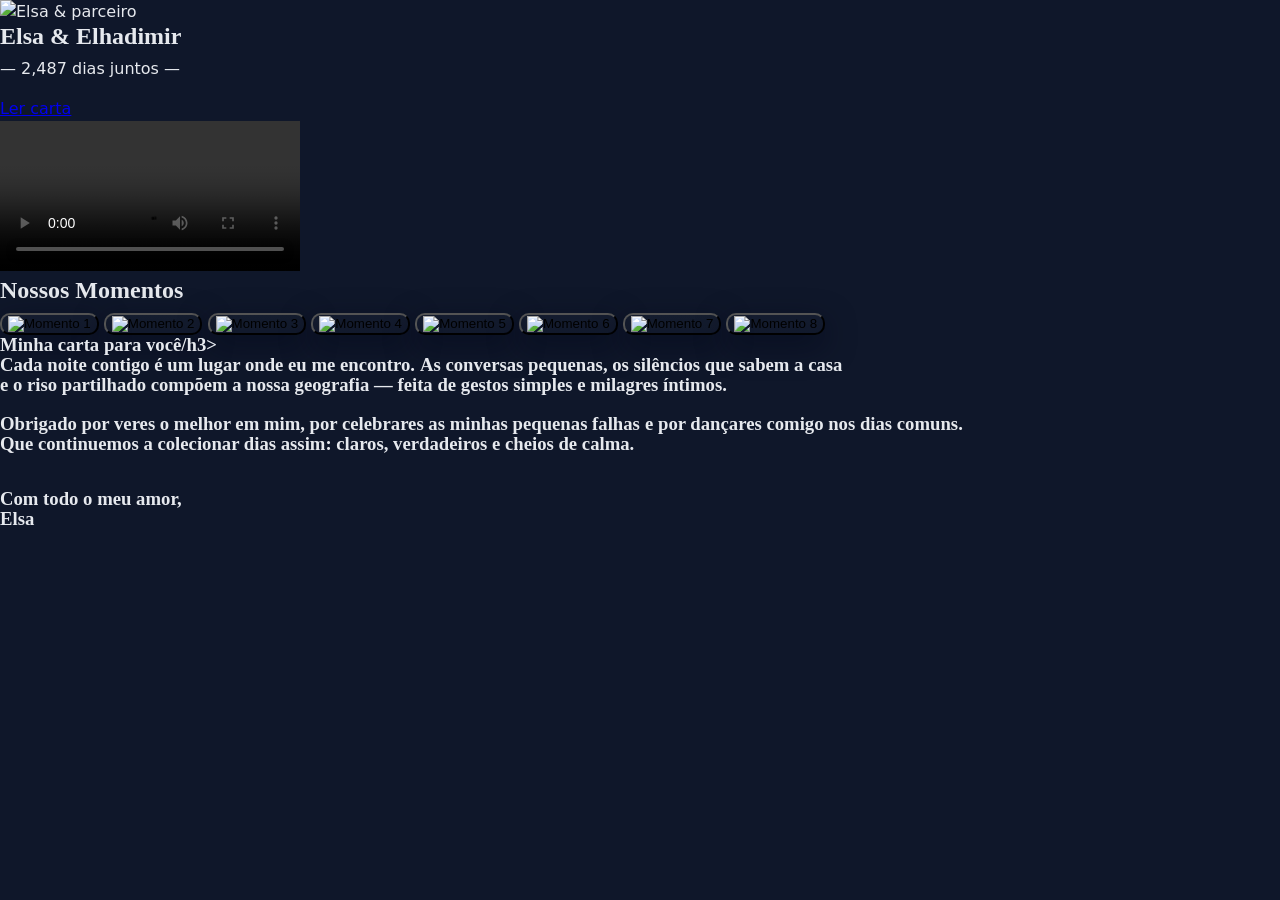
==== commit d155ae2b: "corrigindo orientação das im7" ====
--- a/public/clients/elsa/index.html
+++ b/public/clients/elsa/index.html
@@ -138,7 +138,7 @@
       <div class="mx-auto w-56 h-56 rounded-full overflow-hidden ring-8 ring-moon-soft shadow-lg">
         <img src="/clients/elsa/assets/hero.webp" alt="Elsa & parceiro" class="w-full h-full photo">
       </div>
-      <h1 class="text-4xl font-bold text-white mt-6">Elsa <span class="text-moon-glow">&amp;</span> Desconhecido</h1>
+      <h1 class="text-4xl font-bold text-white mt-6">Elsa <span class="text-moon-glow">&amp;</span> Elhadimir</h1>
       <p id="days" class="text-moon-silver/80 mt-2">— X dias juntos —</p>
 
       <div class="mt-6 flex justify-center gap-3">
@@ -183,11 +183,11 @@
     </section>
 
     <section id="carta" class="mt-8 bg-moon-soft/6 p-5 rounded-md border border-moon-soft/20 overflow-hidden mb-12">
-      <h3 class="text-lg font-semibold text-white mb-3">Carta de Amor</h3>
+      <h3 class="text-lg font-semibold text-white mb-3">Minha carta para você/h3>
 
       <article class="relative prose prose-invert max-w-none">
         <p id="love-paragraph" class="text-moon-silver/90 leading-relaxed opacity-0 translate-y-3">
-          <span class="word">Meu amor,</span><br><br>
+        
           <span class="word">Cada noite contigo é um lugar onde eu me encontro.</span>
           <span class="word">As conversas pequenas, os silêncios que sabem a casa</span>
           <span class="word">e o riso partilhado compõem a nossa geografia — feita de gestos simples e milagres íntimos.</span><br><br>
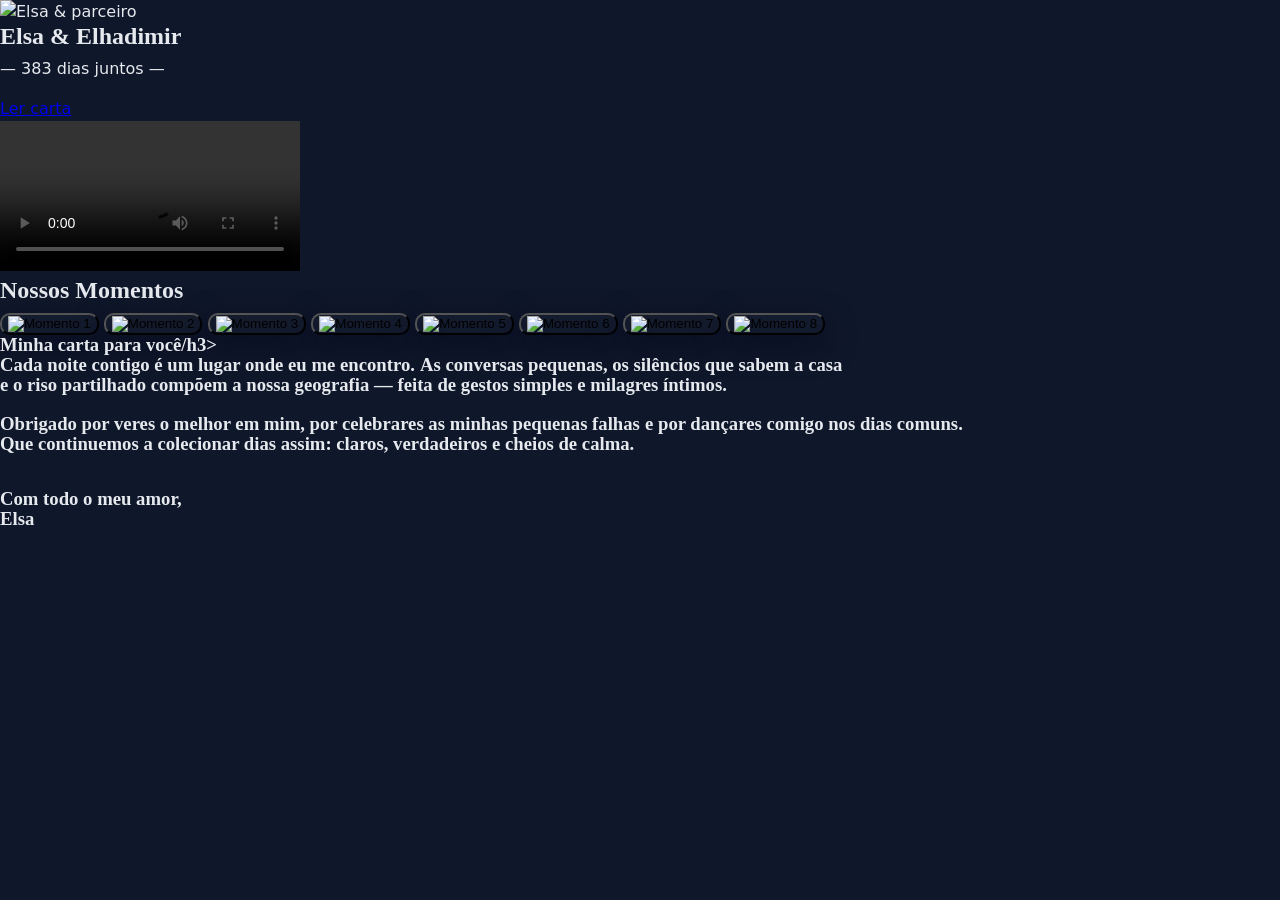
==== commit 47d2d6ac: "mudei os dias" ====
--- a/public/clients/elsa/index.html
+++ b/public/clients/elsa/index.html
@@ -349,7 +349,7 @@
 
     // --- CONTADOR DE DIAS ---
     (function computeDays() {
-      const startISO = '2020-02-14'; // DATA DE INÍCIO DO NAMORO
+      const startISO = '2025-11-18'; // DATA DE INÍCIO DO NAMORO
       const start = new Date(startISO + 'T00:00:00');
       const now = new Date();
       const days = Math.max(0, Math.floor((now - start) / (1000 * 60 * 60 * 24)));
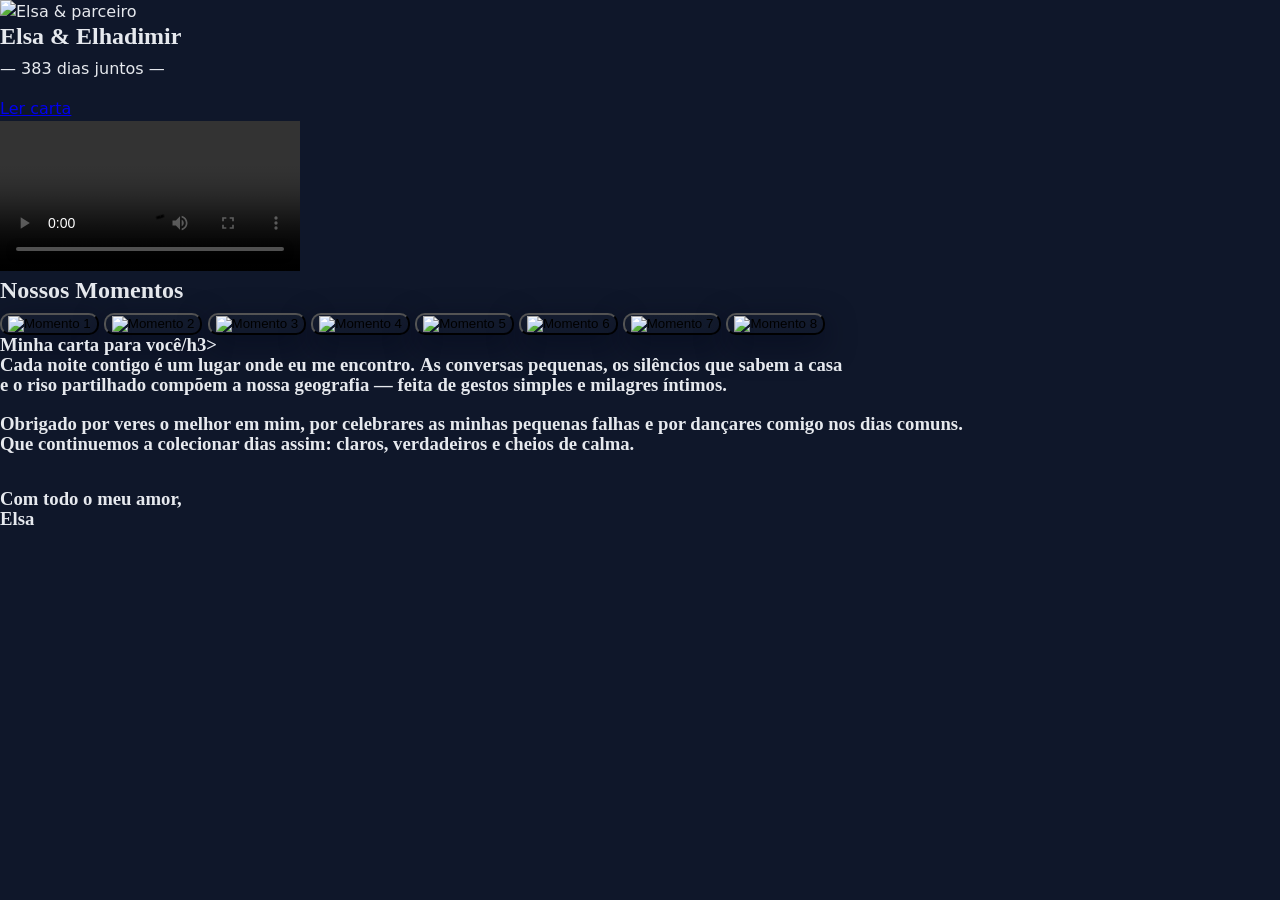
==== commit 97abb8f3: "lee foi adicionado e corrigdo" ====
--- a/public/clients/elsa/index.html
+++ b/public/clients/elsa/index.html
@@ -3,7 +3,7 @@
 <head>
   <meta charset="utf-8" />
   <meta name="viewport" content="width=device-width,initial-scale=1" />
-  <title>Elsa & Desconhecido — Moonlight • LoveLive</title>
+  <title>Elsa & Elhadimir — Moonlight • LoveLive</title>
   <meta name="description" content="Página Moonlight — amor sob a lua. Fotos, música e carta.">
   
   <script src="https://cdn.tailwindcss.com"></script>
